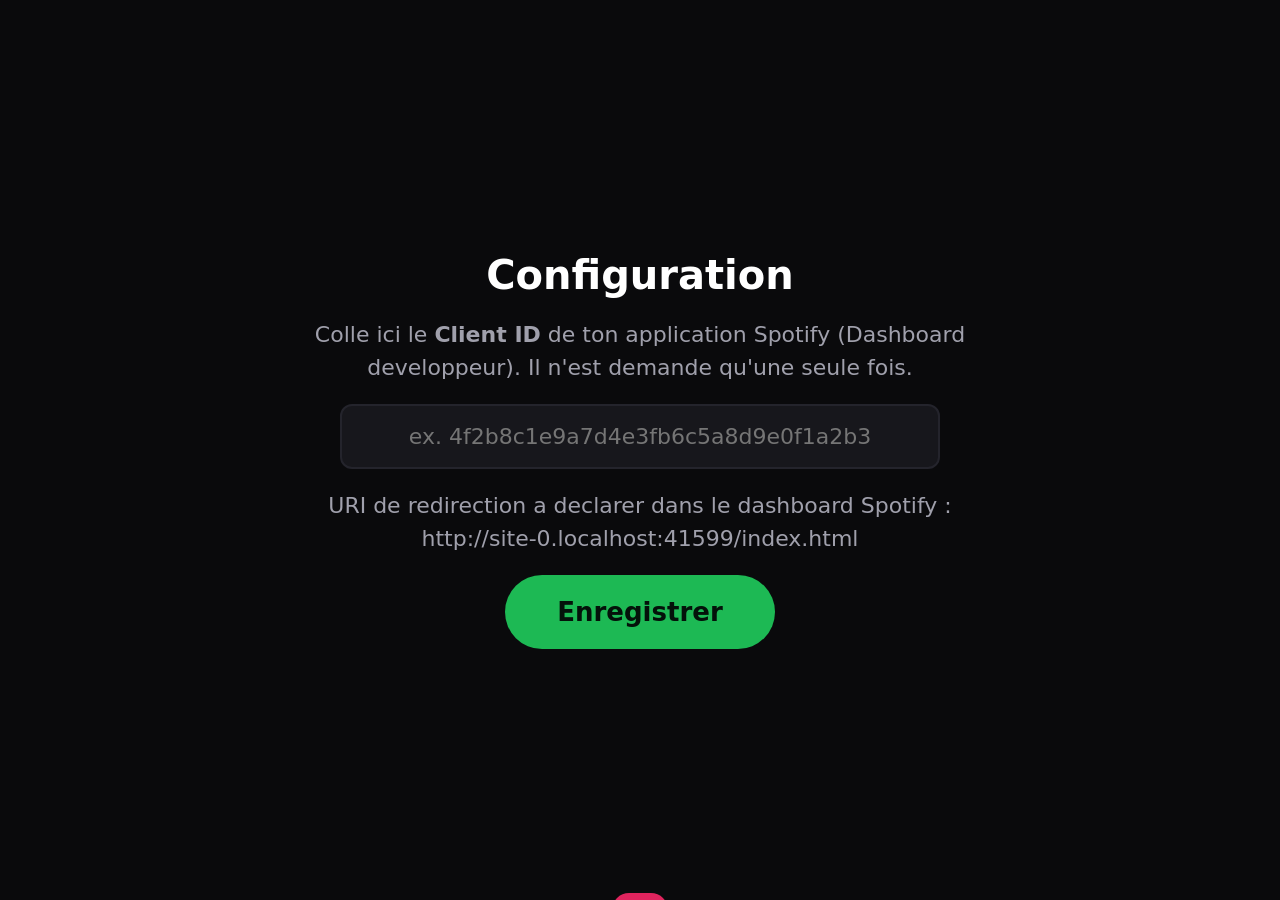
==== index.html @ e27cfd4d "Affiche l'URI de redirection sur l'ecran de connexion L'URI n'etait montree que sur l'ecran de confi" ====
<!doctype html>
<html lang="fr">
  <head>
    <meta charset="utf-8" />
    <meta
      name="viewport"
      content="width=device-width, initial-scale=1, viewport-fit=cover, user-scalable=no"
    />
    <meta name="theme-color" content="#0a0a0c" />
    <meta name="color-scheme" content="dark" />
    <meta name="mobile-web-app-capable" content="yes" />
    <meta name="apple-mobile-web-app-capable" content="yes" />
    <meta name="apple-mobile-web-app-status-bar-style" content="black-translucent" />
    <meta name="description" content="Telecommande Spotify minimaliste pour la voiture" />
    <title>Musique</title>

    <link rel="manifest" href="manifest.webmanifest" />
    <link rel="icon" href="icons/icon-192.png" />
    <link rel="apple-touch-icon" href="icons/icon-192.png" />
    <link rel="stylesheet" href="styles.css" />

    <!-- Preconnect : le handshake TLS vers Spotify est fait pendant le boot -->
    <link rel="preconnect" href="https://api.spotify.com" crossorigin />
    <link rel="preconnect" href="https://i.scdn.co" />
  </head>

  <body>
    <!-- ===== Icones SVG, definies une fois, reutilisees via <use> ===== -->
    <svg width="0" height="0" style="position: absolute" aria-hidden="true">
      <defs>
        <symbol id="i-prev" viewBox="0 0 24 24">
          <path d="M6 6h2.5v12H6zM20 6v12L9.5 12z" />
        </symbol>
        <symbol id="i-next" viewBox="0 0 24 24">
          <path d="M15.5 6H18v12h-2.5zM4 6l10.5 6L4 18z" />
        </symbol>
        <symbol id="i-play" viewBox="0 0 24 24">
          <path d="M7 4.5v15L20 12z" />
        </symbol>
        <symbol id="i-pause" viewBox="0 0 24 24">
          <path d="M6.5 5h4v14h-4zM13.5 5h4v14h-4z" />
        </symbol>
        <symbol id="i-list" viewBox="0 0 24 24">
          <path
            d="M4 6h11v2.5H4zM4 11h11v2.5H4zM4 16h7v2.5H4zM17.5 11.5l4.5 3-4.5 3z"
          />
        </symbol>
        <symbol id="i-back" viewBox="0 0 24 24">
          <path d="M20 10.75H7.9l5.05-5.05L11.25 4 3.25 12l8 8 1.7-1.7-5.05-5.05H20z" />
        </symbol>
      </defs>
    </svg>

    <!-- ===== 1. Ecran de configuration (1er lancement uniquement) ===== -->
    <section id="view-setup" class="view centered hidden">
      <h1>Configuration</h1>
      <p>
        Colle ici le <strong>Client ID</strong> de ton application Spotify
        (Dashboard developpeur). Il n'est demande qu'une seule fois.
      </p>
      <input
        type="text"
        id="client-id-input"
        placeholder="ex. 4f2b8c1e9a7d4e3fb6c5a8d9e0f1a2b3"
        autocomplete="off"
        autocapitalize="off"
        autocorrect="off"
        spellcheck="false"
        inputmode="latin"
      />
      <p id="setup-redirect" class="hidden"></p>
      <button id="setup-save" class="btn-wide">Enregistrer</button>
    </section>

    <!-- ===== 2. Ecran de connexion ===== -->
    <section id="view-login" class="view centered hidden">
      <h1>Musique</h1>
      <p>Connecte-toi a Spotify pour piloter la lecture.</p>
      <button id="login-btn" class="btn-wide">Se connecter a Spotify</button>
      <p class="hint">
        Si Spotify repond
        <em>redirect_uri: Not matching configuration</em>, declare cette URI
        exacte (slash final compris) dans Settings &rsaquo; Redirect URIs :
        <code id="login-redirect"></code>
      </p>
      <button id="reset-config" class="btn-ghost">Changer le Client ID</button>
    </section>

    <!-- ===== 3. Ecran de chargement ===== -->
    <section id="view-loading" class="view centered">
      <p>Chargement...</p>
    </section>

    <!-- ===== 4. Vue principale : lecture en cours ===== -->
    <section id="view-player" class="view hidden">
      <button
        id="open-playlists"
        class="btn btn-corner"
        aria-label="Choisir une playlist"
      >
        <svg><use href="#i-list" /></svg>
      </button>

      <div class="cover-wrap">
        <img
          id="cover"
          alt=""
          decoding="async"
          fetchpriority="high"
          src="data:image/svg+xml,%3Csvg xmlns='http://www.w3.org/2000/svg'/%3E"
        />
      </div>

      <div class="track-meta">
        <h1 id="title">Rien en cours</h1>
        <p id="artist"></p>

        <div id="lyrics">
          <div id="lyrics-track"></div>
          <div id="lyrics-empty" class="lyrics-empty">Pas de paroles</div>
        </div>
      </div>

      <div class="transport">
        <button id="btn-prev" class="btn" aria-label="Precedent">
          <svg><use href="#i-prev" /></svg>
        </button>
        <button id="btn-toggle" class="btn btn-primary" aria-label="Lecture / Pause">
          <svg><use id="toggle-icon" href="#i-play" /></svg>
        </button>
        <button id="btn-next" class="btn" aria-label="Suivant">
          <svg><use href="#i-next" /></svg>
        </button>
      </div>
    </section>

    <!-- ===== 5. Vue playlists ===== -->
    <section id="view-playlists" class="view hidden">
      <div class="pl-header">
        <button id="close-playlists" class="btn" aria-label="Retour">
          <svg><use href="#i-back" /></svg>
        </button>
        <h2>Playlists</h2>
      </div>
      <div id="pl-grid" class="pl-grid"></div>
    </section>

    <!-- ===== 6. Ecran d'erreur bloquante ===== -->
    <section id="view-error" class="view centered hidden">
      <h1 id="error-title">Oups</h1>
      <p id="error-msg"></p>
      <button id="error-action" class="btn-wide">Reessayer</button>
    </section>

    <div id="toast" role="status" aria-live="polite"></div>

    <script src="js/app.js" type="module"></script>
  </body>
</html>
---- styles.css ----
/* ============================================================
   spotify-car-kids-remote
   Cible : tablette Android 7", ~1024x600, paysage, SoC lent.
   Regles de perf :
     - aucune ombre portee animee, aucun filter/blur en continu
     - animations uniquement sur transform/opacity (compositor-only)
     - pas de police web : stack systeme uniquement
     - grosses zones tactiles (>= 88px) pour des mains d'enfant
   ============================================================ */

*,
*::before,
*::after {
  box-sizing: border-box;
}

:root {
  --bg: #0a0a0c;
  --surface: #17171c;
  --surface-hi: #24242c;
  --text: #ffffff;
  --text-dim: #a0a0ac;
  --accent: #1db954;
  --accent-press: #17a34a;
  --danger: #e0245e;
  --lyric-idle: #6a6a76;
  --lyric-active: #ffffff;
  --radius: 18px;

  /* Taille de base pilotee par la largeur reelle de l'ecran.
     Sur 1024px de large -> ~17px. Sur 600px -> ~13px. */
  font-size: clamp(13px, 1.65vw, 20px);
}

html,
body {
  height: 100%;
  margin: 0;
  overflow: hidden;
  background: var(--bg);
  color: var(--text);
  font-family: system-ui, -apple-system, "Segoe UI", Roboto, sans-serif;
  /* Supprime le delai de 300ms et le double-tap-zoom */
  touch-action: manipulation;
  -webkit-tap-highlight-color: transparent;
  overscroll-behavior: none;
  user-select: none;
  -webkit-user-select: none;
}

button {
  font: inherit;
  color: inherit;
  border: 0;
  background: none;
  cursor: pointer;
  touch-action: manipulation;
}

img {
  display: block;
  max-width: 100%;
}

.hidden {
  display: none !important;
}

/* ---------- Structure des vues ---------- */

.view {
  position: fixed;
  inset: 0;
  display: flex;
  flex-direction: column;
}

/* ---------- Vue LECTURE ---------- */

#view-player {
  display: grid;
  grid-template-columns: minmax(0, 38%) minmax(0, 1fr);
  grid-template-rows: minmax(0, 1fr) auto;
  gap: 1.2rem;
  padding: 1.2rem;
}

.cover-wrap {
  grid-column: 1;
  grid-row: 1;
  display: flex;
  align-items: center;
  justify-content: center;
  min-height: 0;
}

#cover {
  width: 100%;
  aspect-ratio: 1 / 1;
  object-fit: cover;
  border-radius: var(--radius);
  background: var(--surface);
  /* decode async : evite de bloquer le thread principal sur un SoC lent */
}

.track-meta {
  grid-column: 2;
  grid-row: 1;
  display: flex;
  flex-direction: column;
  min-height: 0;
}

#title {
  margin: 0;
  font-size: 2.1rem;
  font-weight: 800;
  line-height: 1.15;
  /* 2 lignes max, ellipsis */
  display: -webkit-box;
  -webkit-line-clamp: 2;
  -webkit-box-orient: vertical;
  overflow: hidden;
}

#artist {
  margin: 0.2rem 0 0;
  font-size: 1.35rem;
  color: var(--text-dim);
  font-weight: 600;
  white-space: nowrap;
  overflow: hidden;
  text-overflow: ellipsis;
}

/* ---------- Paroles ---------- */

#lyrics {
  flex: 1;
  min-height: 0;
  margin-top: 0.9rem;
  overflow: hidden; /* le scroll est pilote par transform, pas par scrollTop */
  position: relative;
  mask-image: linear-gradient(
    to bottom,
    transparent 0,
    #000 12%,
    #000 78%,
    transparent 100%
  );
  -webkit-mask-image: linear-gradient(
    to bottom,
    transparent 0,
    #000 12%,
    #000 78%,
    transparent 100%
  );
}

/* Paroles non synchronisees : pas de defilement pilote, donc on rend la zone
   scrollable au doigt. Reserve a ce cas — en mode synchronise, le scroll
   manuel se battrait avec le defilement automatique. */
#lyrics.is-scrollable {
  overflow-y: auto;
  -webkit-overflow-scrolling: touch;
}

#lyrics-track {
  will-change: transform;
  transition: transform 420ms cubic-bezier(0.22, 0.61, 0.36, 1);
}

#lyrics.is-scrollable #lyrics-track {
  will-change: auto;
  transition: none;
}

.lyric-line {
  font-size: 1.7rem;
  font-weight: 700;
  line-height: 1.32;
  padding: 0.22rem 0;
  color: var(--lyric-idle);
  /* transition de couleur uniquement : pas de reflow */
  transition: color 180ms linear, opacity 180ms linear;
  opacity: 0.75;
}

.lyric-line.is-active {
  color: var(--lyric-active);
  opacity: 1;
}

.lyrics-empty {
  display: flex;
  height: 100%;
  align-items: center;
  justify-content: center;
  color: var(--lyric-idle);
  font-size: 1.25rem;
  font-weight: 600;
  text-align: center;
  padding: 0 1rem;
}

/* ---------- Barre de transport ---------- */

.transport {
  grid-column: 1 / -1;
  grid-row: 2;
  display: flex;
  align-items: center;
  justify-content: center;
  gap: 1.4rem;
}

.btn {
  display: flex;
  align-items: center;
  justify-content: center;
  background: var(--surface);
  border-radius: 50%;
  width: 5.2rem;
  height: 5.2rem;
  flex: 0 0 auto;
  transition: transform 90ms ease-out, background-color 90ms ease-out;
}

.btn:active {
  transform: scale(0.9);
  background: var(--surface-hi);
}

.btn svg {
  width: 46%;
  height: 46%;
  fill: currentColor;
  pointer-events: none;
}

.btn-primary {
  background: var(--accent);
  width: 6.6rem;
  height: 6.6rem;
  color: #04120a;
}

.btn-primary:active {
  background: var(--accent-press);
}

.btn[disabled] {
  opacity: 0.3;
  pointer-events: none;
}

/* Bouton d'acces aux playlists, en overlay coin haut droit */
.btn-corner {
  position: fixed;
  top: 1rem;
  right: 1rem;
  width: 4.2rem;
  height: 4.2rem;
  background: rgba(255, 255, 255, 0.09);
  z-index: 5;
}

/* ---------- Vue PLAYLISTS ---------- */

#view-playlists {
  padding: 1.1rem;
}

.pl-header {
  display: flex;
  align-items: center;
  gap: 1rem;
  margin-bottom: 0.9rem;
  flex: 0 0 auto;
}

.pl-header h2 {
  margin: 0;
  font-size: 1.7rem;
  font-weight: 800;
}

.pl-grid {
  flex: 1;
  min-height: 0;
  overflow-y: auto;
  -webkit-overflow-scrolling: touch;
  display: grid;
  grid-template-columns: repeat(auto-fill, minmax(9.2rem, 1fr));
  gap: 1rem;
  padding-bottom: 1rem;
}

.pl-item {
  display: flex;
  flex-direction: column;
  gap: 0.45rem;
  text-align: center;
  /* N'affiche et ne decode que ce qui est a l'ecran : c'est le plus gros gain
     par ligne de CSS sur un SoC lent. Le mot-cle `auto` fait memoriser au
     navigateur la derniere taille rendue, ce qui evite que la barre de
     defilement saute pendant qu'on parcourt la grille. */
  content-visibility: auto;
  contain-intrinsic-size: auto 12rem;
  transition: transform 90ms ease-out;
}

.pl-item:active {
  transform: scale(0.94);
}

.pl-item img {
  width: 100%;
  aspect-ratio: 1 / 1;
  object-fit: cover;
  border-radius: 14px;
  background: var(--surface);
}

.pl-item span {
  font-size: 0.95rem;
  font-weight: 700;
  line-height: 1.25;
  display: -webkit-box;
  -webkit-line-clamp: 2;
  -webkit-box-orient: vertical;
  overflow: hidden;
}

/* ---------- Ecrans setup / login / erreur ---------- */

.centered {
  align-items: center;
  justify-content: center;
  text-align: center;
  padding: 1.5rem;
  gap: 1rem;
}

.centered h1 {
  font-size: 2rem;
  margin: 0;
}

.centered p {
  color: var(--text-dim);
  font-size: 1.1rem;
  max-width: 34rem;
  margin: 0;
  line-height: 1.5;
}

.btn-wide {
  background: var(--accent);
  color: #04120a;
  border-radius: 999px;
  padding: 1.1rem 2.6rem;
  font-size: 1.3rem;
  font-weight: 800;
  min-height: 3.6rem;
}

.btn-wide:active {
  background: var(--accent-press);
  transform: scale(0.97);
}

/* Aide au diagnostic OAuth : discrete, mais l'URI doit rester selectionnable
   pour etre copiee vers le dashboard Spotify. */
.hint {
  font-size: 0.9rem;
  color: var(--lyric-idle);
  max-width: 40rem;
  line-height: 1.5;
}

.hint code {
  display: inline-block;
  margin-top: 0.35rem;
  padding: 0.3rem 0.6rem;
  border-radius: 8px;
  background: var(--surface);
  color: var(--text);
  font-size: 0.95rem;
  word-break: break-all;
  user-select: text;
  -webkit-user-select: text;
}

.btn-ghost {
  background: var(--surface);
  color: var(--text);
  border-radius: 999px;
  padding: 0.8rem 1.8rem;
  font-size: 1rem;
  font-weight: 700;
}

input[type="text"] {
  font: inherit;
  font-size: 1.1rem;
  padding: 0.9rem 1.1rem;
  width: min(30rem, 100%);
  border-radius: 12px;
  border: 2px solid var(--surface-hi);
  background: var(--surface);
  color: var(--text);
  text-align: center;
  user-select: text;
  -webkit-user-select: text;
}

input[type="text"]:focus {
  outline: none;
  border-color: var(--accent);
}

/* ---------- Toast d'erreur ---------- */

#toast {
  position: fixed;
  left: 50%;
  bottom: 1.2rem;
  transform: translate(-50%, 150%);
  /* Purement informatif : sans ca, l'element reste une zone cliquable
     invisible au-dessus des boutons de transport, meme hors ecran. */
  pointer-events: none;
  background: var(--danger);
  color: #fff;
  font-weight: 700;
  font-size: 1rem;
  padding: 0.85rem 1.4rem;
  border-radius: 999px;
  z-index: 50;
  transition: transform 240ms cubic-bezier(0.22, 0.61, 0.36, 1);
  max-width: 90vw;
  text-align: center;
}

#toast.is-shown {
  transform: translate(-50%, 0);
}

/* ---------- Portrait / petits ecrans : on empile ---------- */

@media (orientation: portrait) {
  #view-player {
    grid-template-columns: minmax(0, 1fr);
    grid-template-rows: auto minmax(0, 1fr) auto;
  }

  .cover-wrap {
    grid-column: 1;
    grid-row: 1;
    max-height: 34vh;
  }

  #cover {
    width: auto;
    height: 100%;
    max-height: 34vh;
  }

  .track-meta {
    grid-column: 1;
    grid-row: 2;
  }
}

/* Ecrans tres bas (600px de haut) : on reduit la place des paroles */
@media (max-height: 620px) {
  .btn {
    width: 4.6rem;
    height: 4.6rem;
  }

  .btn-primary {
    width: 5.8rem;
    height: 5.8rem;
  }

  #title {
    font-size: 1.8rem;
  }
}

/* Respecte le reglage systeme d'accessibilite */
@media (prefers-reduced-motion: reduce) {
  *,
  *::before,
  *::after {
    animation-duration: 0.01ms !important;
    transition-duration: 0.01ms !important;
  }
}
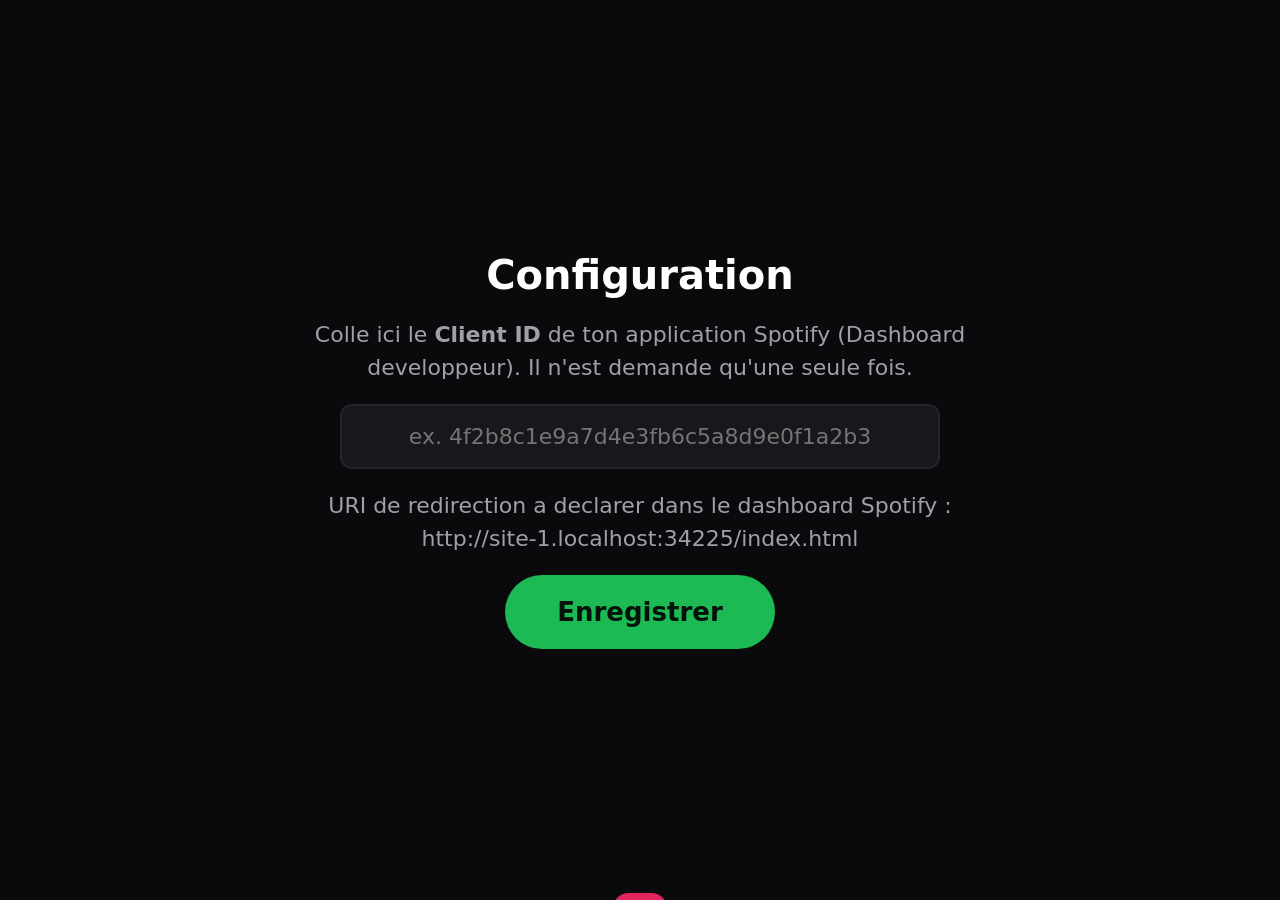
==== commit 263b43fa: "Ajoute la vue des titres d'une playlist On ne voyait que la chanson en cours : impossible de choisir" ====
--- a/index.html
+++ b/index.html
@@ -44,6 +44,11 @@
           <path
             d="M4 6h11v2.5H4zM4 11h11v2.5H4zM4 16h7v2.5H4zM17.5 11.5l4.5 3-4.5 3z"
           />
+        </symbol>
+        <!-- Barres facon egaliseur : marque la piste en cours sans supposer
+             que l'enfant sache lire. -->
+        <symbol id="i-playing" viewBox="0 0 24 24">
+          <path d="M3 9h3v12H3zM9.5 3h3v18h-3zM16 12h3v9h-3z" />
         </symbol>
         <symbol id="i-back" viewBox="0 0 24 24">
           <path d="M20 10.75H7.9l5.05-5.05L11.25 4 3.25 12l8 8 1.7-1.7-5.05-5.05H20z" />
@@ -112,6 +117,10 @@
       </div>
 
       <div class="track-meta">
+        <button id="current-context" class="context-chip hidden" type="button">
+          <svg><use href="#i-list" /></svg>
+          <span id="current-context-name"></span>
+        </button>
         <h1 id="title">Rien en cours</h1>
         <p id="artist"></p>
 
@@ -145,7 +154,22 @@
       <div id="pl-grid" class="pl-grid"></div>
     </section>
 
-    <!-- ===== 6. Ecran d'erreur bloquante ===== -->
+    <!-- ===== 6. Vue titres d'une playlist ===== -->
+    <section id="view-tracks" class="view hidden">
+      <div class="pl-header">
+        <button id="close-tracks" class="btn" aria-label="Retour">
+          <svg><use href="#i-back" /></svg>
+        </button>
+        <h2 id="tracks-title">Titres</h2>
+        <button id="play-all" class="btn-pill" type="button">
+          <svg><use href="#i-play" /></svg>
+          Tout lire
+        </button>
+      </div>
+      <div id="tracks-list" class="tracks-list"></div>
+    </section>
+
+    <!-- ===== 7. Ecran d'erreur bloquante ===== -->
     <section id="view-error" class="view centered hidden">
       <h1 id="error-title">Oups</h1>
       <p id="error-msg"></p>
--- a/styles.css
+++ b/styles.css
@@ -332,6 +332,176 @@
   overflow: hidden;
 }
 
+/* ---------- Pastille "playlist en cours" ---------- */
+
+.context-chip {
+  display: flex;
+  align-items: center;
+  gap: 0.45rem;
+  align-self: flex-start;
+  max-width: 100%;
+  margin-bottom: 0.3rem;
+  padding: 0.35rem 0.85rem 0.35rem 0.6rem;
+  border-radius: 999px;
+  background: var(--surface);
+  color: var(--text-dim);
+  font-size: 0.95rem;
+  font-weight: 700;
+  transition: transform 90ms ease-out, background-color 90ms ease-out;
+}
+
+.context-chip:active {
+  transform: scale(0.95);
+  background: var(--surface-hi);
+}
+
+.context-chip svg {
+  width: 1.1em;
+  height: 1.1em;
+  fill: currentColor;
+  flex: 0 0 auto;
+  pointer-events: none;
+}
+
+.context-chip span {
+  overflow: hidden;
+  white-space: nowrap;
+  text-overflow: ellipsis;
+}
+
+/* ---------- Bouton pilule (Tout lire) ---------- */
+
+.btn-pill {
+  display: flex;
+  align-items: center;
+  gap: 0.5rem;
+  margin-left: auto;
+  flex: 0 0 auto;
+  padding: 0.7rem 1.4rem;
+  border-radius: 999px;
+  background: var(--accent);
+  color: #04120a;
+  font-size: 1.05rem;
+  font-weight: 800;
+  transition: transform 90ms ease-out, background-color 90ms ease-out;
+}
+
+.btn-pill:active {
+  transform: scale(0.95);
+  background: var(--accent-press);
+}
+
+.btn-pill svg {
+  width: 1.1em;
+  height: 1.1em;
+  fill: currentColor;
+  pointer-events: none;
+}
+
+/* ---------- Liste de titres ---------- */
+
+.tracks-list {
+  flex: 1;
+  min-height: 0;
+  overflow-y: auto;
+  -webkit-overflow-scrolling: touch;
+  padding-bottom: 1rem;
+}
+
+.tracks-message {
+  color: var(--lyric-idle);
+  font-size: 1.1rem;
+  font-weight: 600;
+  text-align: center;
+  padding: 2.5rem 1rem;
+  margin: 0;
+}
+
+.track-row {
+  display: flex;
+  align-items: center;
+  gap: 0.7rem;
+  width: 100%;
+  padding: 0.35rem 0.6rem;
+  /* Plancher en px et non en rem : sur un ecran ou le clamp de --font-size
+     descend a 13px, la ligne tomberait a ~43px, sous le seuil de confort
+     tactile. Des doigts d'enfant dans une voiture qui bouge en ont besoin. */
+  min-height: 48px;
+  border-radius: 12px;
+  text-align: left;
+  /* Une playlist peut faire 200 lignes : on ne paie le layout et le decodage
+     d'image que pour ce qui est reellement a l'ecran. */
+  content-visibility: auto;
+  contain-intrinsic-size: auto 3.4rem;
+  transition: background-color 90ms ease-out, transform 90ms ease-out;
+}
+
+.track-row:active {
+  transform: scale(0.985);
+  background: var(--surface-hi);
+}
+
+.track-row img {
+  width: 2.6rem;
+  height: 2.6rem;
+  flex: 0 0 auto;
+  object-fit: cover;
+  border-radius: 8px;
+  background: var(--surface);
+}
+
+.track-row .track-text {
+  display: flex;
+  flex-direction: column;
+  min-width: 0; /* sans ca, l'ellipsis ne se declenche jamais en flex */
+  gap: 0.1rem;
+}
+
+/* line-height explicite plutot que `normal` : `normal` varie selon la police
+   retenue par le systeme, ce qui ferait varier la hauteur de ligne — donc le
+   nombre de titres visibles — d'un appareil a l'autre. */
+.track-row .track-name {
+  font-size: 1rem;
+  line-height: 1.25;
+  font-weight: 700;
+  white-space: nowrap;
+  overflow: hidden;
+  text-overflow: ellipsis;
+}
+
+.track-row .track-artist {
+  font-size: 0.85rem;
+  line-height: 1.25;
+  font-weight: 600;
+  color: var(--text-dim);
+  white-space: nowrap;
+  overflow: hidden;
+  text-overflow: ellipsis;
+}
+
+/* Piste en cours de lecture */
+.track-row.is-current {
+  background: var(--surface);
+}
+
+.track-row.is-current .track-name {
+  color: var(--accent);
+}
+
+/* Petit indicateur pour reperer la piste en cours sans savoir lire */
+.track-row .track-mark {
+  margin-left: auto;
+  flex: 0 0 auto;
+  width: 1.4rem;
+  height: 1.4rem;
+  fill: var(--accent);
+  opacity: 0;
+}
+
+.track-row.is-current .track-mark {
+  opacity: 1;
+}
+
 /* ---------- Ecrans setup / login / erreur ---------- */
 
 .centered {
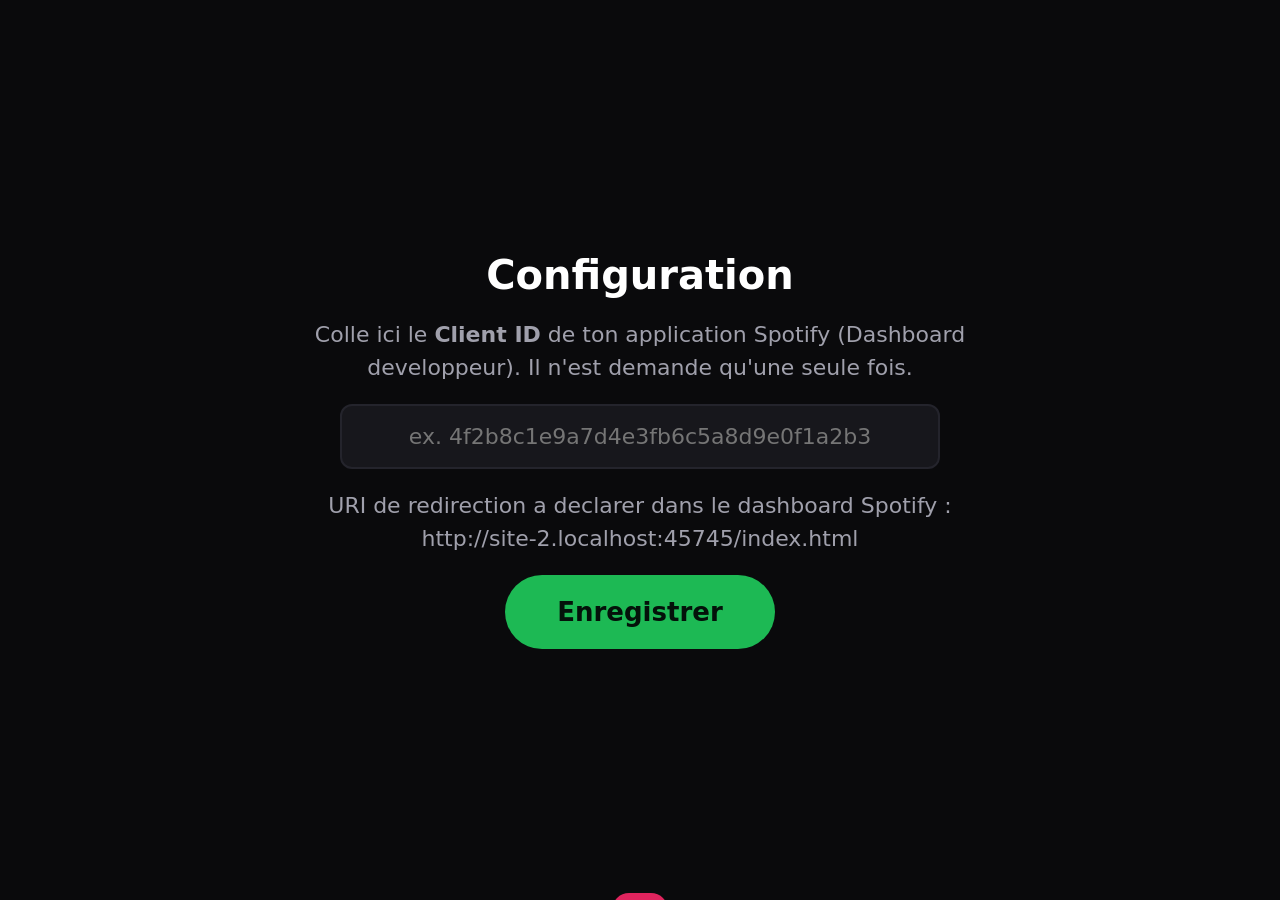
==== commit 5a7ac0eb: "Agrandit le bouton d'acces aux chansons et simplifie la navigation La vue lecture offrait deux chemi" ====
--- a/index.html
+++ b/index.html
@@ -101,7 +101,7 @@
       <button
         id="open-playlists"
         class="btn btn-corner"
-        aria-label="Choisir une playlist"
+        aria-label="Voir les chansons de la playlist"
       >
         <svg><use href="#i-list" /></svg>
       </button>
@@ -117,10 +117,10 @@
       </div>
 
       <div class="track-meta">
-        <button id="current-context" class="context-chip hidden" type="button">
-          <svg><use href="#i-list" /></svg>
+        <p id="current-context" class="context-chip hidden">
+          <svg><use href="#i-playing" /></svg>
           <span id="current-context-name"></span>
-        </button>
+        </p>
         <h1 id="title">Rien en cours</h1>
         <p id="artist"></p>
 
--- a/styles.css
+++ b/styles.css
@@ -109,6 +109,16 @@
   display: flex;
   flex-direction: column;
   min-height: 0;
+}
+
+/* Le bouton en coin est en position fixed : il ne pousse rien, donc sans
+   cette reserve le titre et l'artiste passeraient dessous. Largeur du bouton
+   (5.2rem) + sa marge droite (1rem) + un espace. Seuls les elements hauts
+   sont concernes ; les paroles occupent toute la largeur. */
+.context-chip,
+#title,
+#artist {
+  padding-right: 6.8rem;
 }
 
 #title {
@@ -254,14 +264,15 @@
   pointer-events: none;
 }
 
-/* Bouton d'acces aux playlists, en overlay coin haut droit */
+/* Bouton d'acces aux chansons, en overlay coin haut droit.
+   Il herite volontairement de la taille de .btn : c'est le seul moyen de
+   quitter la vue lecture, il doit etre aussi facile a viser que lecture ou
+   suivant. */
 .btn-corner {
   position: fixed;
   top: 1rem;
   right: 1rem;
-  width: 4.2rem;
-  height: 4.2rem;
-  background: rgba(255, 255, 255, 0.09);
+  background: var(--surface);
   z-index: 5;
 }
 
@@ -334,25 +345,19 @@
 
 /* ---------- Pastille "playlist en cours" ---------- */
 
+/* Simple etiquette, volontairement PAS un bouton : la navigation passe
+   entierement par le gros bouton en coin. Un element d'apparence cliquable
+   qui ne l'est pas est pire que pas d'element du tout. */
 .context-chip {
   display: flex;
   align-items: center;
-  gap: 0.45rem;
+  gap: 0.4rem;
   align-self: flex-start;
   max-width: 100%;
-  margin-bottom: 0.3rem;
-  padding: 0.35rem 0.85rem 0.35rem 0.6rem;
-  border-radius: 999px;
-  background: var(--surface);
-  color: var(--text-dim);
+  margin: 0 0 0.25rem;
+  color: var(--accent);
   font-size: 0.95rem;
   font-weight: 700;
-  transition: transform 90ms ease-out, background-color 90ms ease-out;
-}
-
-.context-chip:active {
-  transform: scale(0.95);
-  background: var(--surface-hi);
 }
 
 .context-chip svg {
@@ -377,7 +382,11 @@
   gap: 0.5rem;
   margin-left: auto;
   flex: 0 0 auto;
-  padding: 0.7rem 1.4rem;
+  padding: 0.7rem 1.6rem;
+  /* Se cale sur la hauteur des boutons ronds voisins : une pilule nettement
+     plus basse a cote d'eux se lit comme un controle secondaire, alors que
+     c'est l'action principale de cet ecran. */
+  min-height: 3.6rem;
   border-radius: 999px;
   background: var(--accent);
   color: #04120a;
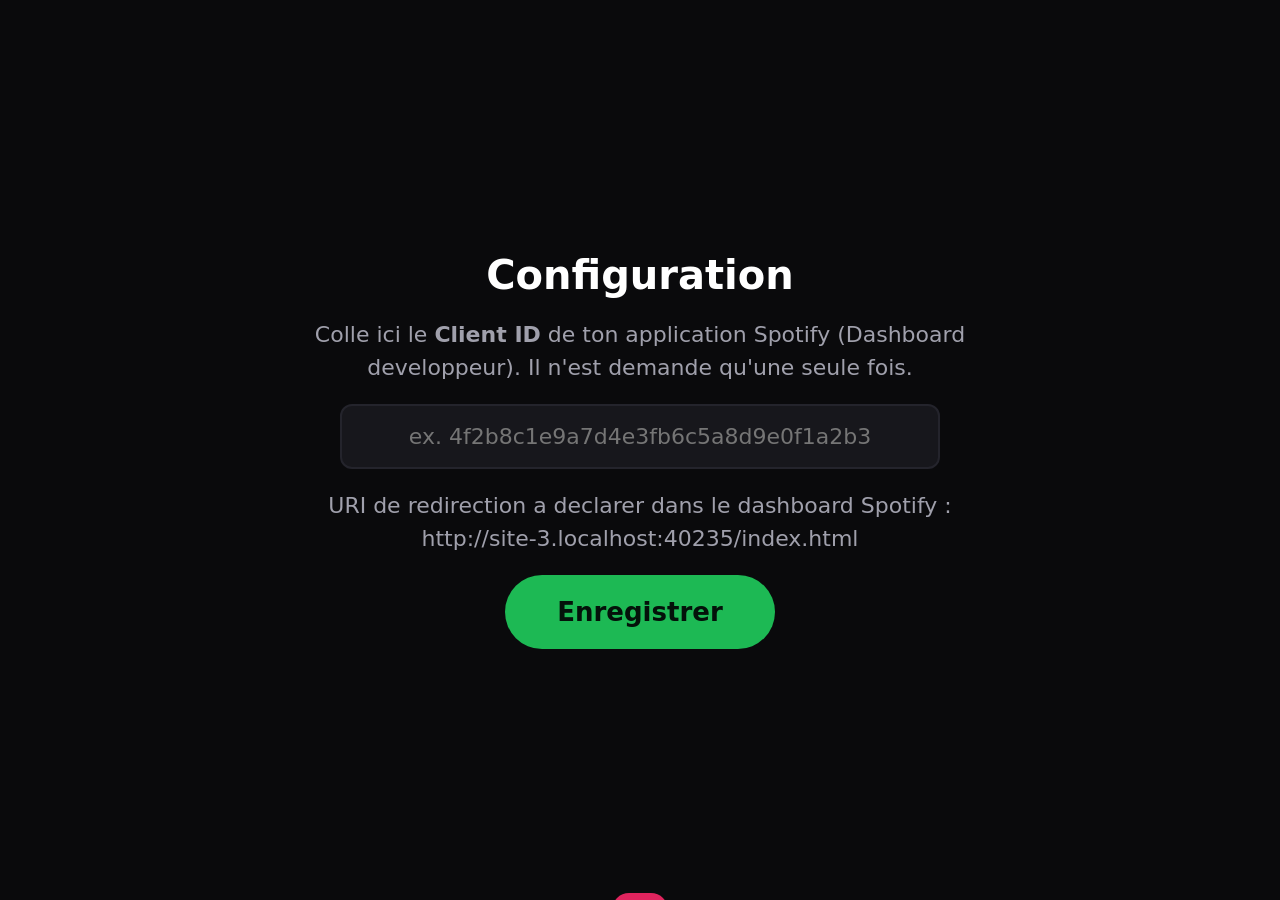
==== commit 04689a42: "Retablit un retour previsible et grossit la pastille de playlist Le commit precedent avait remplace " ====
--- a/index.html
+++ b/index.html
@@ -43,6 +43,13 @@
         <symbol id="i-list" viewBox="0 0 24 24">
           <path
             d="M4 6h11v2.5H4zM4 11h11v2.5H4zM4 16h7v2.5H4zM17.5 11.5l4.5 3-4.5 3z"
+          />
+        </symbol>
+        <!-- Grille : "toutes les playlists". Volontairement distinct de la
+             liste, qui designe les chansons d'UNE playlist. -->
+        <symbol id="i-grid" viewBox="0 0 24 24">
+          <path
+            d="M3 3h8v8H3zM13 3h8v8h-8zM3 13h8v8H3zM13 13h8v8h-8z"
           />
         </symbol>
         <!-- Barres facon egaliseur : marque la piste en cours sans supposer
@@ -101,9 +108,9 @@
       <button
         id="open-playlists"
         class="btn btn-corner"
-        aria-label="Voir les chansons de la playlist"
+        aria-label="Choisir une playlist"
       >
-        <svg><use href="#i-list" /></svg>
+        <svg><use href="#i-grid" /></svg>
       </button>
 
       <div class="cover-wrap">
@@ -117,10 +124,10 @@
       </div>
 
       <div class="track-meta">
-        <p id="current-context" class="context-chip hidden">
-          <svg><use href="#i-playing" /></svg>
+        <button id="current-context" class="context-chip hidden" type="button">
+          <svg><use href="#i-list" /></svg>
           <span id="current-context-name"></span>
-        </p>
+        </button>
         <h1 id="title">Rien en cours</h1>
         <p id="artist"></p>
 
--- a/styles.css
+++ b/styles.css
@@ -114,8 +114,9 @@
 /* Le bouton en coin est en position fixed : il ne pousse rien, donc sans
    cette reserve le titre et l'artiste passeraient dessous. Largeur du bouton
    (5.2rem) + sa marge droite (1rem) + un espace. Seuls les elements hauts
-   sont concernes ; les paroles occupent toute la largeur. */
-.context-chip,
+   sont concernes ; les paroles occupent toute la largeur.
+   La pastille, elle, se limite par max-width : un padding lui donnerait une
+   zone cliquable invisible qui s'etendrait jusque sous le bouton. */
 #title,
 #artist {
   padding-right: 6.8rem;
@@ -345,19 +346,29 @@
 
 /* ---------- Pastille "playlist en cours" ---------- */
 
-/* Simple etiquette, volontairement PAS un bouton : la navigation passe
-   entierement par le gros bouton en coin. Un element d'apparence cliquable
-   qui ne l'est pas est pire que pas d'element du tout. */
+/* Acces direct aux chansons de la playlist en cours. C'est une grosse cible
+   large : le nom de la playlist fait lui-meme partie de la zone tactile. */
 .context-chip {
   display: flex;
   align-items: center;
-  gap: 0.4rem;
+  gap: 0.55rem;
   align-self: flex-start;
-  max-width: 100%;
-  margin: 0 0 0.25rem;
+  /* Ne doit pas passer sous le bouton en coin (5.2rem + 1rem de marge). */
+  max-width: calc(100% - 6.8rem);
+  min-height: 3.4rem;
+  margin: 0 0 0.5rem;
+  padding: 0.5rem 1.2rem;
+  border-radius: 999px;
+  background: var(--surface);
   color: var(--accent);
-  font-size: 0.95rem;
+  font-size: 1.05rem;
   font-weight: 700;
+  transition: transform 90ms ease-out, background-color 90ms ease-out;
+}
+
+.context-chip:active {
+  transform: scale(0.96);
+  background: var(--surface-hi);
 }
 
 .context-chip svg {
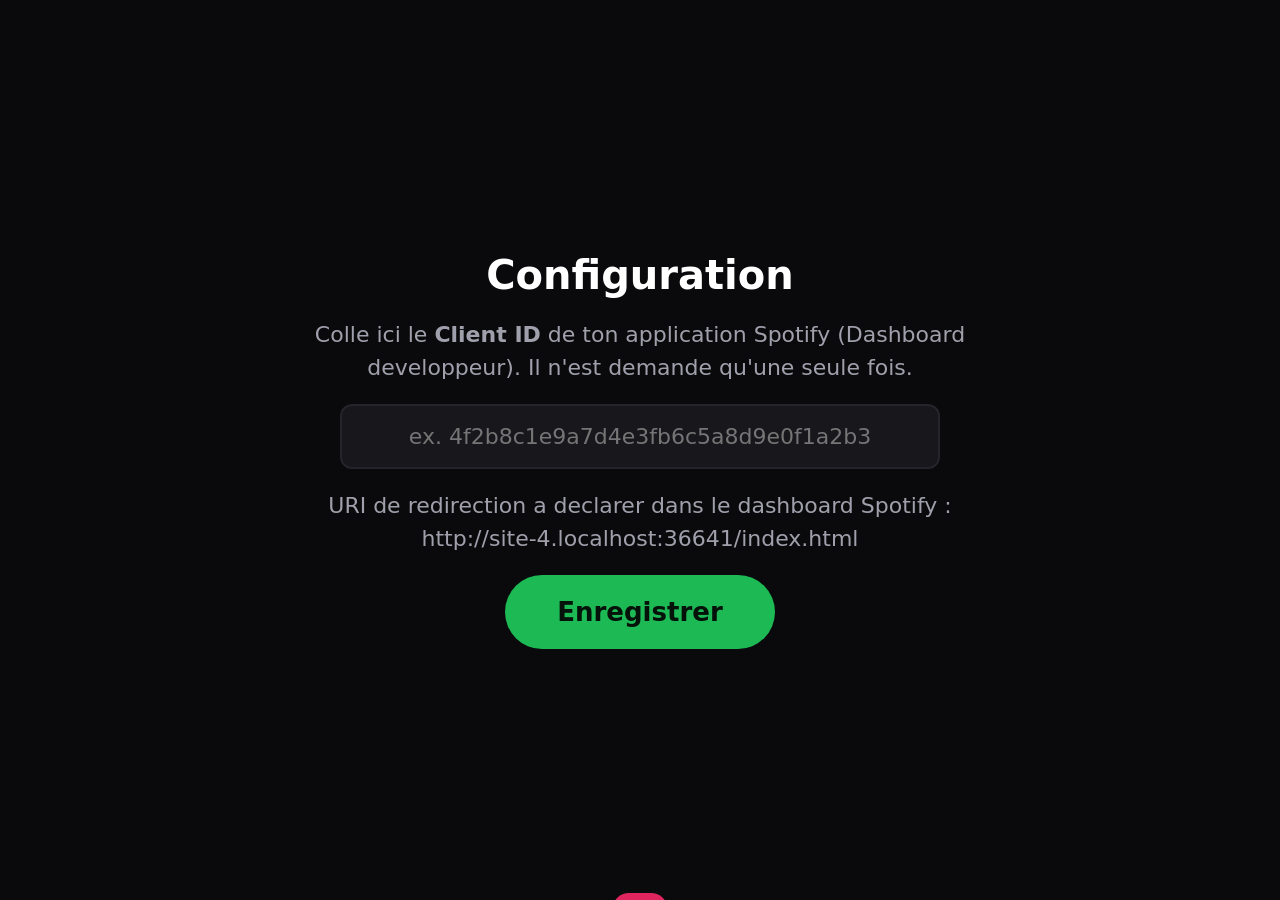
==== commit 820fe5a3: "Repare la synchronisation des paroles, et grossit la pastille Regression sur les paroles : le texte " ====
--- a/index.html
+++ b/index.html
@@ -167,6 +167,13 @@
         <button id="close-tracks" class="btn" aria-label="Retour">
           <svg><use href="#i-back" /></svg>
         </button>
+        <button
+          id="tracks-to-playlists"
+          class="btn"
+          aria-label="Choisir une autre playlist"
+        >
+          <svg><use href="#i-grid" /></svg>
+        </button>
         <h2 id="tracks-title">Titres</h2>
         <button id="play-all" class="btn-pill" type="button">
           <svg><use href="#i-play" /></svg>
--- a/styles.css
+++ b/styles.css
@@ -124,9 +124,12 @@
 
 #title {
   margin: 0;
-  font-size: 2.1rem;
+  /* Volontairement plus mesure que la pastille : sur cet ecran, l'espace
+     vertical se dispute entre l'en-tete et les paroles, et ce sont les
+     paroles qui comptent. */
+  font-size: 1.85rem;
   font-weight: 800;
-  line-height: 1.15;
+  line-height: 1.1;
   /* 2 lignes max, ellipsis */
   display: -webkit-box;
   -webkit-line-clamp: 2;
@@ -135,8 +138,8 @@
 }
 
 #artist {
-  margin: 0.2rem 0 0;
-  font-size: 1.35rem;
+  margin: 0.15rem 0 0;
+  font-size: 1.15rem;
   color: var(--text-dim);
   font-weight: 600;
   white-space: nowrap;
@@ -149,7 +152,7 @@
 #lyrics {
   flex: 1;
   min-height: 0;
-  margin-top: 0.9rem;
+  margin-top: 0.5rem;
   overflow: hidden; /* le scroll est pilote par transform, pas par scrollTop */
   position: relative;
   mask-image: linear-gradient(
@@ -355,13 +358,13 @@
   align-self: flex-start;
   /* Ne doit pas passer sous le bouton en coin (5.2rem + 1rem de marge). */
   max-width: calc(100% - 6.8rem);
-  min-height: 3.4rem;
-  margin: 0 0 0.5rem;
-  padding: 0.5rem 1.2rem;
+  min-height: 4rem;
+  margin: 0 0 0.55rem;
+  padding: 0.6rem 1.5rem;
   border-radius: 999px;
   background: var(--surface);
   color: var(--accent);
-  font-size: 1.05rem;
+  font-size: 1.25rem;
   font-weight: 700;
   transition: transform 90ms ease-out, background-color 90ms ease-out;
 }
@@ -372,8 +375,8 @@
 }
 
 .context-chip svg {
-  width: 1.1em;
-  height: 1.1em;
+  width: 1.25em;
+  height: 1.25em;
   fill: currentColor;
   flex: 0 0 auto;
   pointer-events: none;
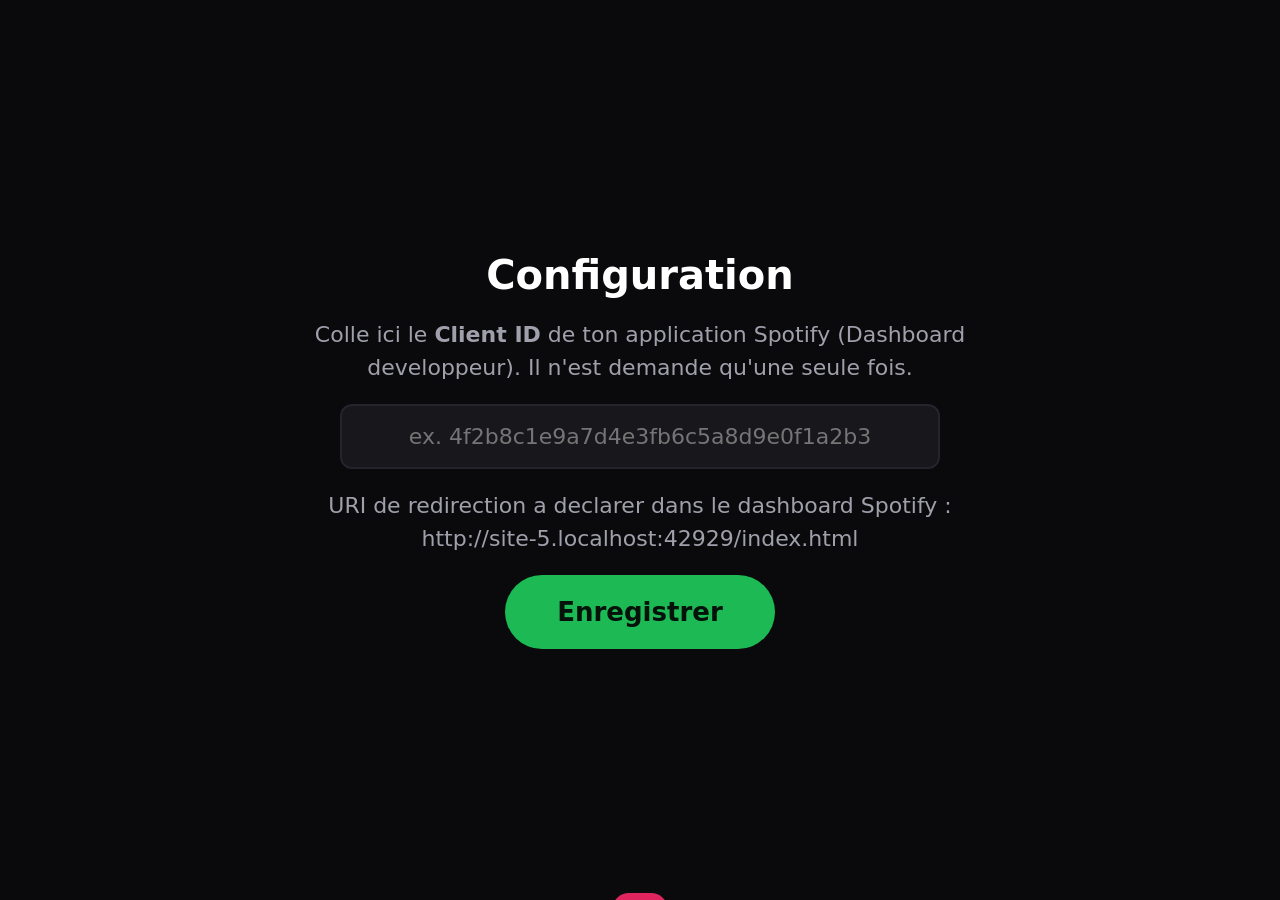
==== commit aee57d66: "Vue lecture compacte et bouton plein ecran Sur la tablette, l'app tourne dans un onglet : barre d'on" ====
--- a/index.html
+++ b/index.html
@@ -56,6 +56,18 @@
              que l'enfant sache lire. -->
         <symbol id="i-playing" viewBox="0 0 24 24">
           <path d="M3 9h3v12H3zM9.5 3h3v18h-3zM16 12h3v9h-3z" />
+        </symbol>
+        <!-- Quatre coins vers l'exterieur : entrer en plein ecran. -->
+        <symbol id="i-expand" viewBox="0 0 24 24">
+          <path
+            d="M3 3h7v2.5H5.5V10H3zM14 3h7v7h-2.5V5.5H14zM3 14h2.5v4.5H10V21H3zM18.5 14H21v7h-7v-2.5h4.5z"
+          />
+        </symbol>
+        <!-- Quatre coins vers l'interieur : sortir du plein ecran. -->
+        <symbol id="i-collapse" viewBox="0 0 24 24">
+          <path
+            d="M8.5 3H11v8H3V8.5h5.5zM13 3h2.5v5.5H21V11h-8zM3 13h8v8H8.5v-5.5H3zM13 13h8v2.5h-5.5V21H13z"
+          />
         </symbol>
         <symbol id="i-back" viewBox="0 0 24 24">
           <path d="M20 10.75H7.9l5.05-5.05L11.25 4 3.25 12l8 8 1.7-1.7-5.05-5.05H20z" />
@@ -105,15 +117,7 @@
 
     <!-- ===== 4. Vue principale : lecture en cours ===== -->
     <section id="view-player" class="view hidden">
-      <button
-        id="open-playlists"
-        class="btn btn-corner"
-        aria-label="Choisir une playlist"
-      >
-        <svg><use href="#i-grid" /></svg>
-      </button>
-
-      <div class="cover-wrap">
+      <header class="player-head">
         <img
           id="cover"
           alt=""
@@ -121,20 +125,33 @@
           fetchpriority="high"
           src="data:image/svg+xml,%3Csvg xmlns='http://www.w3.org/2000/svg'/%3E"
         />
-      </div>
-
-      <div class="track-meta">
+
+        <div class="head-text">
+          <h1 id="title">Rien en cours</h1>
+          <p id="artist"></p>
+        </div>
+
         <button id="current-context" class="context-chip hidden" type="button">
           <svg><use href="#i-list" /></svg>
           <span id="current-context-name"></span>
         </button>
-        <h1 id="title">Rien en cours</h1>
-        <p id="artist"></p>
-
-        <div id="lyrics">
-          <div id="lyrics-track"></div>
-          <div id="lyrics-empty" class="lyrics-empty">Pas de paroles</div>
-        </div>
+
+        <button id="open-playlists" class="btn" aria-label="Choisir une playlist">
+          <svg><use href="#i-grid" /></svg>
+        </button>
+
+        <button
+          id="toggle-fullscreen"
+          class="btn"
+          aria-label="Plein ecran"
+        >
+          <svg><use id="fullscreen-icon" href="#i-expand" /></svg>
+        </button>
+      </header>
+
+      <div id="lyrics">
+        <div id="lyrics-track"></div>
+        <div id="lyrics-empty" class="lyrics-empty">Pas de paroles</div>
       </div>
 
       <div class="transport">
--- a/styles.css
+++ b/styles.css
@@ -77,69 +77,59 @@
 
 /* ---------- Vue LECTURE ---------- */
 
+/* Colonne unique : bandeau compact en haut, paroles au milieu, transport en
+   bas. La pochette occupait auparavant 38 % de la largeur pour une valeur
+   quasi nulle — elle sert a reconnaitre le morceau d'un coup d'oeil, pas a
+   etre contemplee. En vignette, elle rend toute la largeur aux paroles. */
 #view-player {
-  display: grid;
-  grid-template-columns: minmax(0, 38%) minmax(0, 1fr);
-  grid-template-rows: minmax(0, 1fr) auto;
-  gap: 1.2rem;
-  padding: 1.2rem;
-}
-
-.cover-wrap {
-  grid-column: 1;
-  grid-row: 1;
-  display: flex;
-  align-items: center;
-  justify-content: center;
-  min-height: 0;
+  display: flex;
+  flex-direction: column;
+  gap: 0.7rem;
+  padding: 0.8rem 1rem;
+}
+
+.player-head {
+  display: flex;
+  align-items: center;
+  gap: 0.8rem;
+  flex: 0 0 auto;
+  min-width: 0;
 }
 
 #cover {
-  width: 100%;
-  aspect-ratio: 1 / 1;
+  width: 3.8rem;
+  height: 3.8rem;
+  flex: 0 0 auto;
   object-fit: cover;
-  border-radius: var(--radius);
+  border-radius: 10px;
   background: var(--surface);
   /* decode async : evite de bloquer le thread principal sur un SoC lent */
 }
 
-.track-meta {
-  grid-column: 2;
-  grid-row: 1;
+.head-text {
   display: flex;
   flex-direction: column;
-  min-height: 0;
-}
-
-/* Le bouton en coin est en position fixed : il ne pousse rien, donc sans
-   cette reserve le titre et l'artiste passeraient dessous. Largeur du bouton
-   (5.2rem) + sa marge droite (1rem) + un espace. Seuls les elements hauts
-   sont concernes ; les paroles occupent toute la largeur.
-   La pastille, elle, se limite par max-width : un padding lui donnerait une
-   zone cliquable invisible qui s'etendrait jusque sous le bouton. */
-#title,
+  /* Sans min-width:0, un titre long empeche le conteneur flex de retrecir
+     et pousse les boutons hors de l'ecran. */
+  min-width: 0;
+  flex: 1 1 auto;
+}
+
+/* Une seule ligne chacun : dans un bandeau, chaque ligne supplementaire est
+   prise directement sur les paroles. */
+#title {
+  margin: 0;
+  font-size: 1.5rem;
+  font-weight: 800;
+  line-height: 1.2;
+  white-space: nowrap;
+  overflow: hidden;
+  text-overflow: ellipsis;
+}
+
 #artist {
-  padding-right: 6.8rem;
-}
-
-#title {
-  margin: 0;
-  /* Volontairement plus mesure que la pastille : sur cet ecran, l'espace
-     vertical se dispute entre l'en-tete et les paroles, et ce sont les
-     paroles qui comptent. */
-  font-size: 1.85rem;
-  font-weight: 800;
-  line-height: 1.1;
-  /* 2 lignes max, ellipsis */
-  display: -webkit-box;
-  -webkit-line-clamp: 2;
-  -webkit-box-orient: vertical;
-  overflow: hidden;
-}
-
-#artist {
-  margin: 0.15rem 0 0;
-  font-size: 1.15rem;
+  margin: 0;
+  font-size: 1.05rem;
   color: var(--text-dim);
   font-weight: 600;
   white-space: nowrap;
@@ -150,9 +140,8 @@
 /* ---------- Paroles ---------- */
 
 #lyrics {
-  flex: 1;
+  flex: 1 1 auto;
   min-height: 0;
-  margin-top: 0.5rem;
   overflow: hidden; /* le scroll est pilote par transform, pas par scrollTop */
   position: relative;
   mask-image: linear-gradient(
@@ -220,12 +209,11 @@
 /* ---------- Barre de transport ---------- */
 
 .transport {
-  grid-column: 1 / -1;
-  grid-row: 2;
   display: flex;
   align-items: center;
   justify-content: center;
   gap: 1.4rem;
+  flex: 0 0 auto;
 }
 
 .btn {
@@ -268,16 +256,10 @@
   pointer-events: none;
 }
 
-/* Bouton d'acces aux chansons, en overlay coin haut droit.
-   Il herite volontairement de la taille de .btn : c'est le seul moyen de
-   quitter la vue lecture, il doit etre aussi facile a viser que lecture ou
-   suivant. */
-.btn-corner {
-  position: fixed;
-  top: 1rem;
-  right: 1rem;
-  background: var(--surface);
-  z-index: 5;
+/* Boutons du bandeau : meme taille que le transport, mais ils ne doivent
+   jamais retrecir quand le titre est long. */
+.player-head .btn {
+  flex: 0 0 auto;
 }
 
 /* ---------- Vue PLAYLISTS ---------- */
@@ -355,11 +337,13 @@
   display: flex;
   align-items: center;
   gap: 0.55rem;
-  align-self: flex-start;
-  /* Ne doit pas passer sous le bouton en coin (5.2rem + 1rem de marge). */
-  max-width: calc(100% - 6.8rem);
+  /* Dans le bandeau, la pastille cede la place avant le titre : elle se
+     tronque plutot que de pousser les boutons hors de l'ecran. */
+  flex: 0 1 auto;
+  min-width: 0;
+  max-width: 40%;
   min-height: 4rem;
-  margin: 0 0 0.55rem;
+  margin: 0;
   padding: 0.6rem 1.5rem;
   border-radius: 999px;
   background: var(--surface);
@@ -641,44 +625,52 @@
 
 /* ---------- Portrait / petits ecrans : on empile ---------- */
 
+/* En portrait, la largeur manque : la pastille passerait a la ligne ou
+   ecraserait le titre. On la masque — l'info reste accessible en ouvrant les
+   chansons, et les deux boutons du bandeau suffisent a naviguer. */
 @media (orientation: portrait) {
+  .context-chip {
+    display: none !important;
+  }
+}
+
+/* Ecrans tres bas. C'est le cas reel de la tablette dans un onglet de
+   navigateur : barre d'onglets, barre d'adresse et barre de navigation
+   Android laissent parfois moins de 450px utiles. Tout ce qui n'est pas les
+   paroles se resserre. */
+@media (max-height: 560px) {
+  .btn {
+    width: 4.4rem;
+    height: 4.4rem;
+  }
+
+  .btn-primary {
+    width: 5.4rem;
+    height: 5.4rem;
+  }
+
+  #cover {
+    width: 3rem;
+    height: 3rem;
+  }
+
+  #title {
+    font-size: 1.3rem;
+  }
+
+  #artist {
+    font-size: 0.95rem;
+  }
+
+  .context-chip {
+    min-height: 3.2rem;
+    font-size: 1.05rem;
+    padding: 0.4rem 1rem;
+  }
+
   #view-player {
-    grid-template-columns: minmax(0, 1fr);
-    grid-template-rows: auto minmax(0, 1fr) auto;
-  }
-
-  .cover-wrap {
-    grid-column: 1;
-    grid-row: 1;
-    max-height: 34vh;
-  }
-
-  #cover {
-    width: auto;
-    height: 100%;
-    max-height: 34vh;
-  }
-
-  .track-meta {
-    grid-column: 1;
-    grid-row: 2;
-  }
-}
-
-/* Ecrans tres bas (600px de haut) : on reduit la place des paroles */
-@media (max-height: 620px) {
-  .btn {
-    width: 4.6rem;
-    height: 4.6rem;
-  }
-
-  .btn-primary {
-    width: 5.8rem;
-    height: 5.8rem;
-  }
-
-  #title {
-    font-size: 1.8rem;
+    gap: 0.45rem;
+    padding: 0.5rem 0.8rem;
   }
 }
 
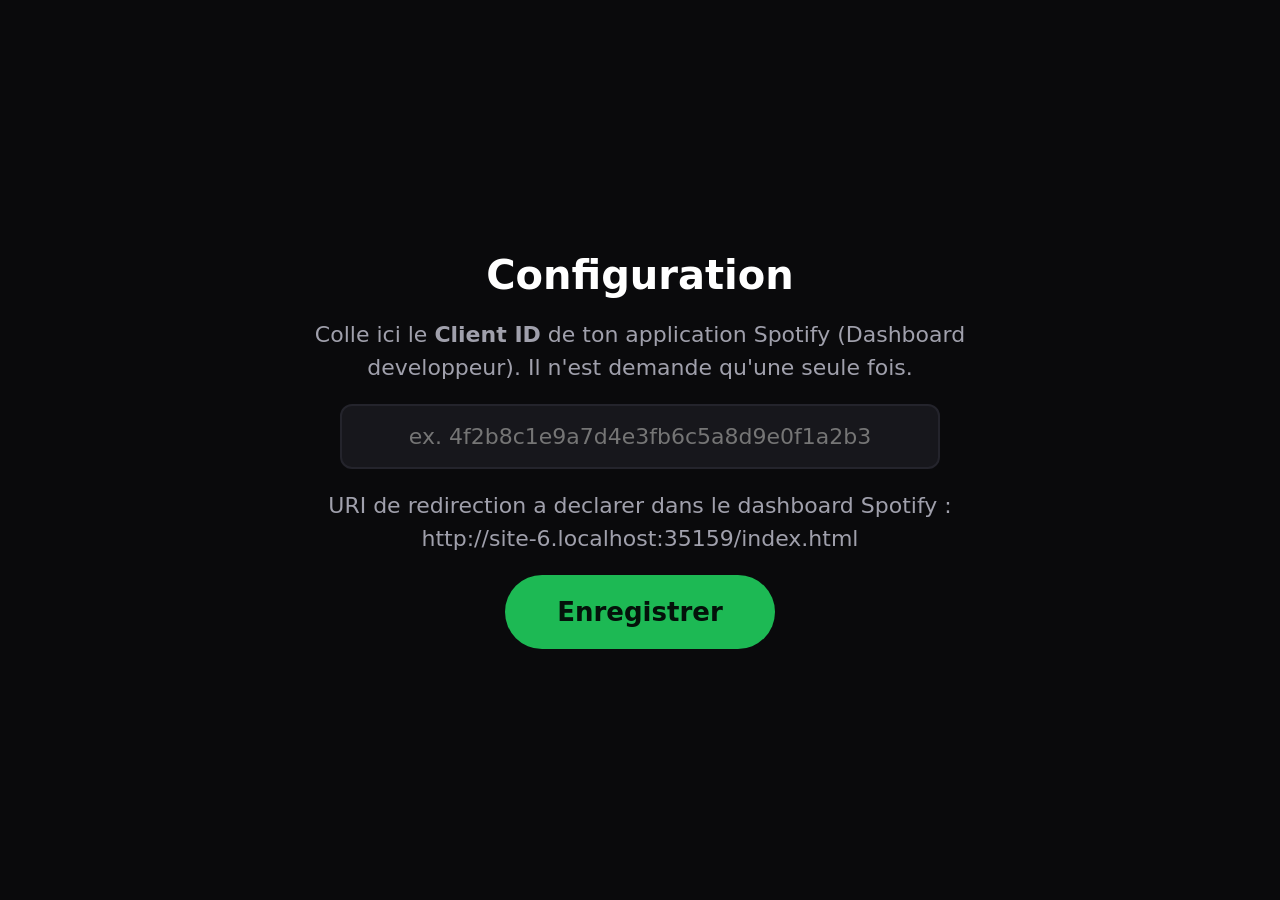
==== commit ca8074cd: "Multi-comptes : basculer sans se reconnecter Chaque personne autorise une fois, son refresh_token es" ====
--- a/index.html
+++ b/index.html
@@ -68,6 +68,9 @@
           <path
             d="M8.5 3H11v8H3V8.5h5.5zM13 3h2.5v5.5H21V11h-8zM3 13h8v8H8.5v-5.5H3zM13 13h8v2.5h-5.5V21H13z"
           />
+        </symbol>
+        <symbol id="i-check" viewBox="0 0 24 24">
+          <path d="M9.3 16.2 5.1 12l-1.4 1.4 5.6 5.6L20.3 7.6 18.9 6.2z" />
         </symbol>
         <symbol id="i-back" viewBox="0 0 24 24">
           <path d="M20 10.75H7.9l5.05-5.05L11.25 4 3.25 12l8 8 1.7-1.7-5.05-5.05H20z" />
@@ -174,6 +177,10 @@
           <svg><use href="#i-back" /></svg>
         </button>
         <h2>Playlists</h2>
+        <button id="open-accounts" class="avatar-btn" aria-label="Changer de compte">
+          <img id="active-avatar" alt="" decoding="async" />
+          <span id="active-initial"></span>
+        </button>
       </div>
       <div id="pl-grid" class="pl-grid"></div>
     </section>
@@ -200,7 +207,28 @@
       <div id="tracks-list" class="tracks-list"></div>
     </section>
 
-    <!-- ===== 7. Ecran d'erreur bloquante ===== -->
+    <!-- ===== 7. Vue comptes ===== -->
+    <section id="view-accounts" class="view hidden">
+      <div class="pl-header">
+        <button id="close-accounts" class="btn" aria-label="Retour">
+          <svg><use href="#i-back" /></svg>
+        </button>
+        <h2>Comptes</h2>
+      </div>
+      <div id="accounts-list" class="accounts-list"></div>
+      <button id="add-account" class="btn-wide btn-add-account">
+        Ajouter un compte
+      </button>
+      <p class="accounts-hint">
+        Spotify n'a pas de selecteur de compte : si une session est deja
+        ouverte, c'est elle qui sera reautorisee. Pour ajouter une autre
+        personne, ouvre l'application dans une fenetre de navigation privee.
+        Son adresse e-mail Spotify doit aussi figurer dans User Management,
+        sur le dashboard developpeur.
+      </p>
+    </section>
+
+    <!-- ===== 8. Ecran d'erreur bloquante ===== -->
     <section id="view-error" class="view centered hidden">
       <h1 id="error-title">Oups</h1>
       <p id="error-msg"></p>
--- a/styles.css
+++ b/styles.css
@@ -509,6 +509,165 @@
   opacity: 1;
 }
 
+/* ---------- Comptes ---------- */
+
+/* Volontairement plus petit que les boutons ronds : c'est une commande de
+   parent, pas une cible pour un enfant qui cherche sa chanson. Reste tres
+   au-dessus du seuil tactile. */
+.avatar-btn {
+  position: relative;
+  margin-left: auto;
+  flex: 0 0 auto;
+  width: 3.6rem;
+  height: 3.6rem;
+  border-radius: 50%;
+  overflow: hidden;
+  background: var(--surface-hi);
+  display: flex;
+  align-items: center;
+  justify-content: center;
+  transition: transform 90ms ease-out;
+}
+
+.avatar-btn:active {
+  transform: scale(0.92);
+}
+
+.avatar-btn img {
+  width: 100%;
+  height: 100%;
+  object-fit: cover;
+}
+
+/* Repli quand le compte n'a pas de photo : son initiale. */
+.avatar-btn img:not([src]),
+.avatar-btn img[src=""] {
+  display: none;
+}
+
+.avatar-btn span {
+  position: absolute;
+  font-size: 1.4rem;
+  font-weight: 800;
+  color: var(--text);
+}
+
+.avatar-btn img[src]:not([src=""]) + span {
+  display: none;
+}
+
+.accounts-list {
+  flex: 1;
+  min-height: 0;
+  overflow-y: auto;
+  -webkit-overflow-scrolling: touch;
+  padding-bottom: 0.5rem;
+}
+
+.account-row {
+  display: flex;
+  align-items: center;
+  gap: 0.5rem;
+  width: 100%;
+  padding: 0.25rem 0.8rem;
+  border-radius: 14px;
+}
+
+.account-row.is-active {
+  background: var(--surface);
+}
+
+/* La zone de bascule occupe toute la ligne sauf le bouton de retrait, pour
+   qu'un appui n'importe ou change de compte. */
+.acc-pick {
+  display: flex;
+  align-items: center;
+  gap: 0.9rem;
+  flex: 1 1 auto;
+  min-width: 0;
+  min-height: 4rem;
+  padding: 0.4rem 0;
+  border-radius: 12px;
+  text-align: left;
+  transition: transform 90ms ease-out;
+}
+
+.acc-pick:active {
+  transform: scale(0.985);
+}
+
+.acc-pick .acc-pic {
+  width: 3rem;
+  height: 3rem;
+  flex: 0 0 auto;
+  border-radius: 50%;
+  object-fit: cover;
+  background: var(--surface-hi);
+}
+
+.acc-pick .acc-name {
+  flex: 1 1 auto;
+  min-width: 0;
+  font-size: 1.15rem;
+  font-weight: 700;
+  white-space: nowrap;
+  overflow: hidden;
+  text-overflow: ellipsis;
+}
+
+.account-row.is-active .acc-name {
+  color: var(--accent);
+}
+
+.acc-pic:not([src]),
+.acc-pic[src=""] {
+  /* Pas de photo : le rond gris tient lieu de repli. */
+  content-visibility: hidden;
+}
+
+.acc-pick .acc-mark {
+  flex: 0 0 auto;
+  width: 1.5rem;
+  height: 1.5rem;
+  fill: var(--accent);
+  opacity: 0;
+}
+
+.account-row.is-active .acc-mark {
+  opacity: 1;
+}
+
+/* Retirer un compte : discret, pour ne pas etre touche par megarde. */
+.acc-remove {
+  flex: 0 0 auto;
+  width: 2.8rem;
+  height: 2.8rem;
+  border-radius: 50%;
+  color: var(--text-dim);
+  font-size: 1.4rem;
+  font-weight: 700;
+  line-height: 1;
+}
+
+.acc-remove:active {
+  background: var(--surface-hi);
+  color: var(--danger);
+}
+
+.btn-add-account {
+  flex: 0 0 auto;
+  align-self: center;
+  margin-top: 0.4rem;
+}
+
+.accounts-hint {
+  color: var(--lyric-idle);
+  font-size: 0.9rem;
+  text-align: center;
+  padding: 0.6rem 1rem 0;
+  margin: 0;
+}
+
 /* ---------- Ecrans setup / login / erreur ---------- */
 
 .centered {
@@ -603,9 +762,15 @@
   position: fixed;
   left: 50%;
   bottom: 1.2rem;
-  transform: translate(-50%, 150%);
+  /* Masquage par visibility et non par un decalage en pourcentage : celui-ci
+     depend de la hauteur de l'element, et un toast vide (au demarrage, avant
+     tout message) est trop court pour sortir de l'ecran — il en depassait
+     7px, visibles comme un lisere rose en bas de la tablette. */
+  transform: translate(-50%, 0.8rem);
+  opacity: 0;
+  visibility: hidden;
   /* Purement informatif : sans ca, l'element reste une zone cliquable
-     invisible au-dessus des boutons de transport, meme hors ecran. */
+     invisible au-dessus des boutons de transport. */
   pointer-events: none;
   background: var(--danger);
   color: #fff;
@@ -614,13 +779,23 @@
   padding: 0.85rem 1.4rem;
   border-radius: 999px;
   z-index: 50;
-  transition: transform 240ms cubic-bezier(0.22, 0.61, 0.36, 1);
+  /* `visibility` differee a la fin de la sortie, pour ne pas couper le fondu. */
+  transition:
+    transform 240ms cubic-bezier(0.22, 0.61, 0.36, 1),
+    opacity 240ms linear,
+    visibility 0s linear 240ms;
   max-width: 90vw;
   text-align: center;
 }
 
 #toast.is-shown {
   transform: translate(-50%, 0);
+  opacity: 1;
+  visibility: visible;
+  transition:
+    transform 240ms cubic-bezier(0.22, 0.61, 0.36, 1),
+    opacity 240ms linear,
+    visibility 0s linear;
 }
 
 /* ---------- Portrait / petits ecrans : on empile ---------- */
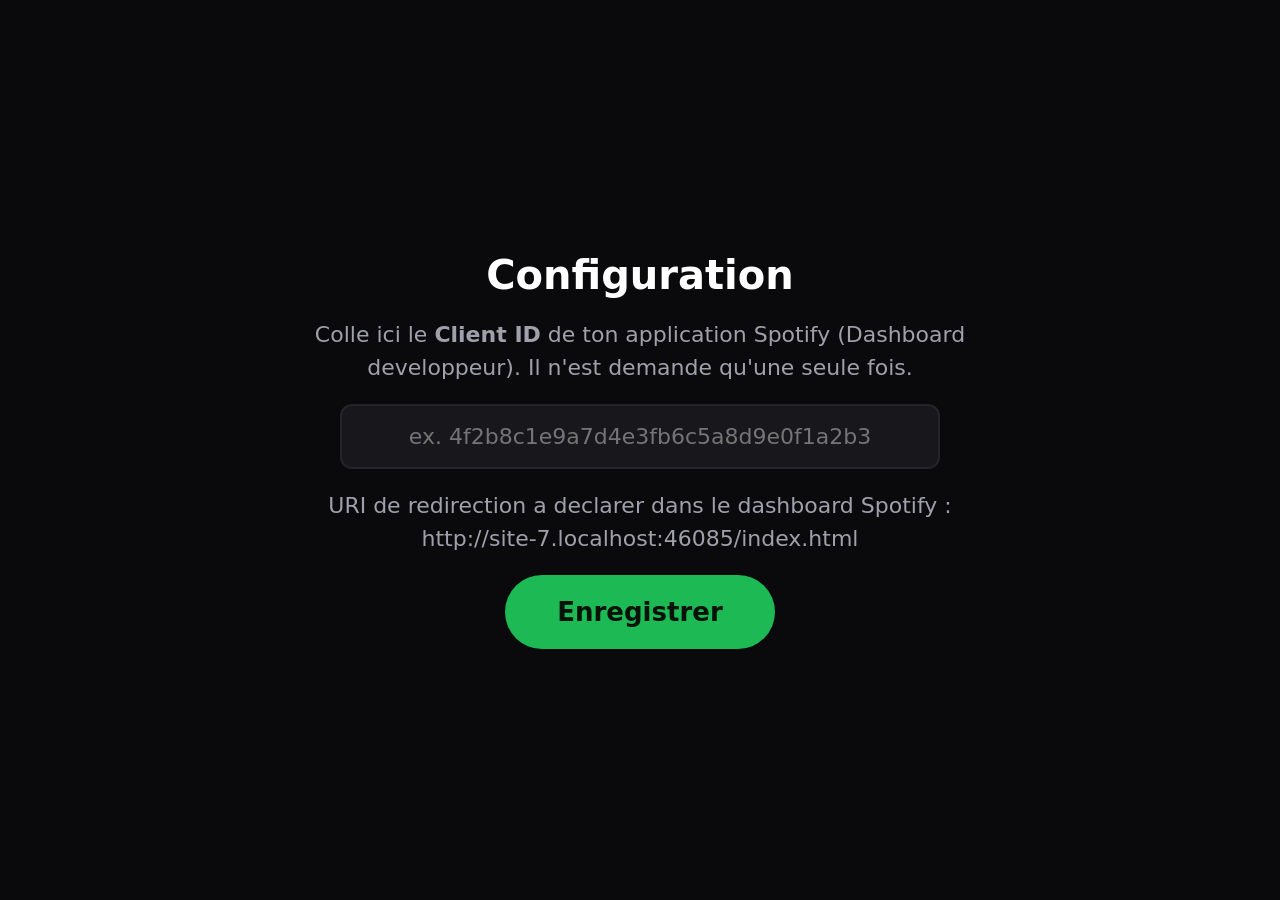
==== commit 7b9f6716: "Ajout d'un compte en deux etapes, sans fenetre privee Spotify n'a pas de selecteur de compte et n'ex" ====
--- a/index.html
+++ b/index.html
@@ -216,15 +216,19 @@
         <h2>Comptes</h2>
       </div>
       <div id="accounts-list" class="accounts-list"></div>
-      <button id="add-account" class="btn-wide btn-add-account">
-        Ajouter un compte
-      </button>
+      <div class="accounts-actions">
+        <button id="spotify-logout" class="btn-ghost">
+          1. Deconnecter Spotify de ce navigateur
+        </button>
+        <button id="add-account" class="btn-wide btn-add-account">
+          2. Ajouter un compte
+        </button>
+      </div>
       <p class="accounts-hint">
-        Spotify n'a pas de selecteur de compte : si une session est deja
-        ouverte, c'est elle qui sera reautorisee. Pour ajouter une autre
-        personne, ouvre l'application dans une fenetre de navigation privee.
-        Son adresse e-mail Spotify doit aussi figurer dans User Management,
-        sur le dashboard developpeur.
+        Spotify n'a pas de selecteur de compte : sans l'etape 1, c'est la
+        personne deja connectee qui serait reautorisee. Se deconnecter ici
+        n'affecte pas les comptes deja enregistres ci-dessus, ni la musique en
+        cours.
       </p>
     </section>
 
--- a/styles.css
+++ b/styles.css
@@ -654,10 +654,18 @@
   color: var(--danger);
 }
 
+.accounts-actions {
+  display: flex;
+  align-items: center;
+  justify-content: center;
+  gap: 0.8rem;
+  flex-wrap: wrap;
+  flex: 0 0 auto;
+  margin-top: 0.4rem;
+}
+
 .btn-add-account {
   flex: 0 0 auto;
-  align-self: center;
-  margin-top: 0.4rem;
 }
 
 .accounts-hint {
@@ -735,6 +743,9 @@
   padding: 0.8rem 1.8rem;
   font-size: 1rem;
   font-weight: 700;
+  /* Plancher tactile en absolu : le clamp de police peut descendre a 13px et
+     ferait tomber ce bouton sous le seuil confortable. */
+  min-height: 48px;
 }
 
 input[type="text"] {
